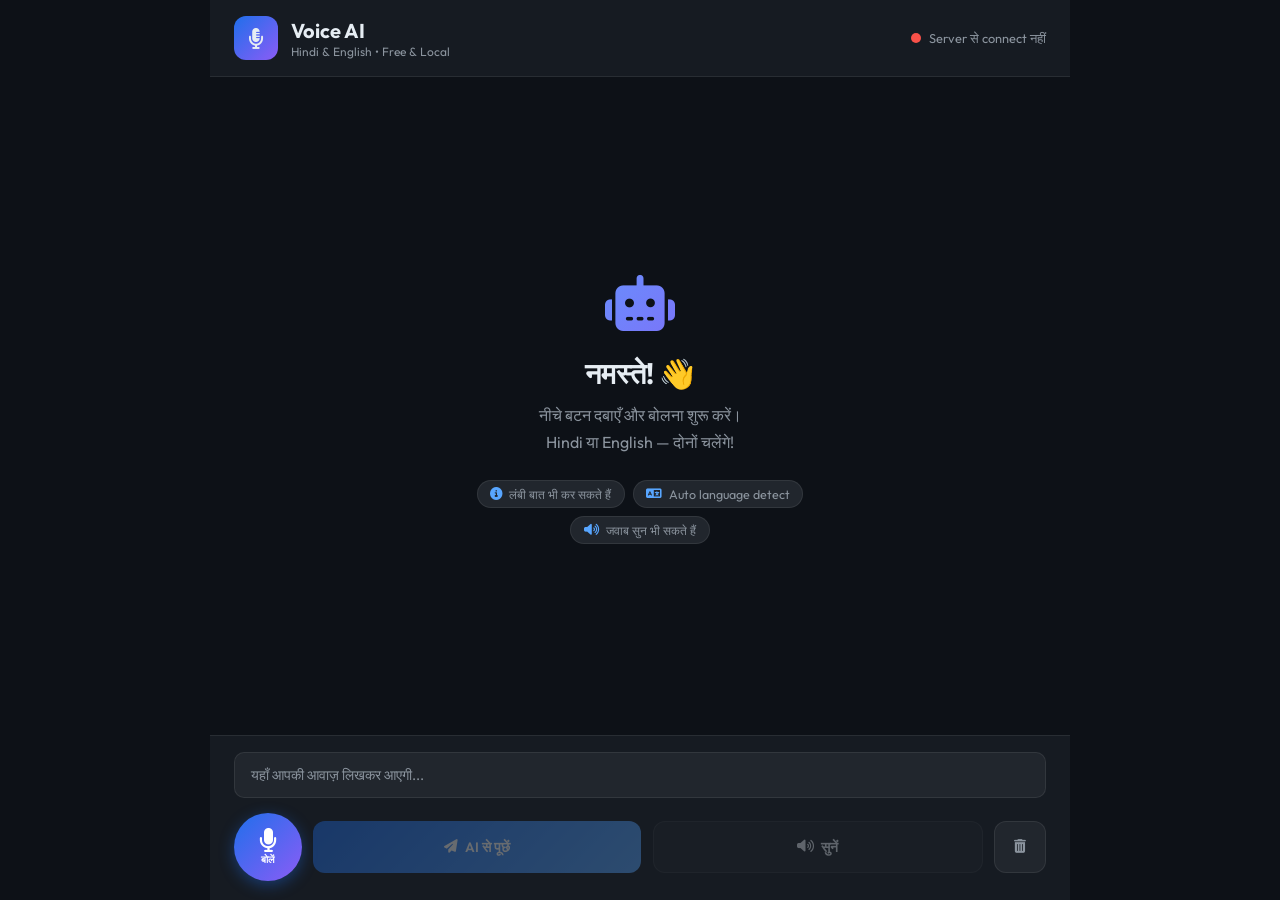
==== voice_ai/static/index.html @ 3c0528e0 "feat: Add Voice AI - Hindi & English voice assistant - faster-whisper for offline speech-to-text (Hi" ====
<!DOCTYPE html>
<html lang="hi">
<head>
  <meta charset="UTF-8" />
  <meta name="viewport" content="width=device-width, initial-scale=1.0" />
  <title>Voice AI — Hindi & English</title>
  <link href="https://fonts.googleapis.com/css2?family=Outfit:wght@300;400;500;600;700&display=swap" rel="stylesheet" />
  <link rel="stylesheet" href="https://cdnjs.cloudflare.com/ajax/libs/font-awesome/6.5.0/css/all.min.css" />
  <link rel="stylesheet" href="style.css" />
</head>
<body>

  <div class="app">

    <!-- Header -->
    <header>
      <div class="logo">
        <div class="logo-icon"><i class="fa-solid fa-microphone-lines"></i></div>
        <div>
          <h1>Voice AI</h1>
          <p>Hindi &amp; English • Free &amp; Local</p>
        </div>
      </div>
      <div class="status-bar">
        <span class="status-dot" id="ollamaStatus"></span>
        <span id="ollamaLabel">Ollama जांच रहे हैं...</span>
      </div>
    </header>

    <!-- Chat Window -->
    <main class="chat-window" id="chatWindow">
      <div class="welcome-msg" id="welcomeMsg">
        <div class="welcome-icon"><i class="fa-solid fa-robot"></i></div>
        <h2>नमस्ते! 👋</h2>
        <p>नीचे बटन दबाएँ और बोलना शुरू करें।<br/>
        Hindi या English — दोनों चलेंगे!</p>
        <div class="welcome-tips">
          <span><i class="fa-solid fa-circle-info"></i> लंबी बात भी कर सकते हैं</span>
          <span><i class="fa-solid fa-language"></i> Auto language detect</span>
          <span><i class="fa-solid fa-volume-high"></i> जवाब सुन भी सकते हैं</span>
        </div>
      </div>
    </main>

    <!-- Controls -->
    <footer class="controls">

      <!-- Transcript preview -->
      <div class="transcript-box" id="transcriptBox">
        <span id="transcriptText">यहाँ आपकी आवाज़ लिखकर आएगी...</span>
        <button class="copy-btn" id="copyTranscript" title="Copy" style="display:none">
          <i class="fa-regular fa-copy"></i>
        </button>
      </div>

      <!-- Buttons -->
      <div class="btn-row">

        <!-- Record Button -->
        <button class="mic-btn" id="micBtn" title="Hold to record / Click to start">
          <div class="mic-rings" id="micRings"></div>
          <i class="fa-solid fa-microphone" id="micIcon"></i>
          <span id="micLabel">बोलें</span>
        </button>

        <!-- Send to AI -->
        <button class="action-btn send-btn" id="sendBtn" title="AI से पूछें" disabled>
          <i class="fa-solid fa-paper-plane"></i>
          <span>AI से पूछें</span>
        </button>

        <!-- Speak response -->
        <button class="action-btn speak-btn" id="speakBtn" title="जवाब सुनें" disabled>
          <i class="fa-solid fa-volume-high"></i>
          <span>सुनें</span>
        </button>

        <!-- Clear chat -->
        <button class="action-btn clear-btn" id="clearBtn" title="Chat साफ करें">
          <i class="fa-solid fa-trash-can"></i>
        </button>

      </div>

      <!-- Recording timer -->
      <div class="timer" id="timer" style="display:none">
        <i class="fa-solid fa-circle recording-pulse"></i>
        Recording: <span id="timerDisplay">0:00</span>
      </div>

    </footer>

  </div>

  <script src="app.js"></script>
</body>
</html>
---- voice_ai/static/style.css ----
/* Voice AI - style.css */

:root {
  --bg:        #0d1117;
  --bg2:       #161b22;
  --bg3:       #21262d;
  --border:    rgba(255,255,255,0.08);
  --primary:   #58a6ff;
  --primary2:  #1f6feb;
  --green:     #3fb950;
  --red:       #f85149;
  --yellow:    #d29922;
  --text:      #e6edf3;
  --muted:     #8b949e;
  --radius:    14px;
  --user-bg:   #1f6feb22;
  --ai-bg:     #161b22;
}

* { box-sizing: border-box; margin: 0; padding: 0; }

body {
  font-family: 'Outfit', sans-serif;
  background: var(--bg);
  color: var(--text);
  height: 100dvh;
  overflow: hidden;
  display: flex;
  align-items: stretch;
}

.app {
  display: flex;
  flex-direction: column;
  width: 100%;
  max-width: 860px;
  margin: 0 auto;
  height: 100dvh;
}

/* ── Header ── */
header {
  display: flex;
  align-items: center;
  justify-content: space-between;
  padding: 1rem 1.5rem;
  border-bottom: 1px solid var(--border);
  background: var(--bg2);
  flex-shrink: 0;
}

.logo { display: flex; align-items: center; gap: 0.8rem; }

.logo-icon {
  width: 44px; height: 44px;
  background: linear-gradient(135deg, var(--primary2), #8b5cf6);
  border-radius: 12px;
  display: flex; align-items: center; justify-content: center;
  font-size: 1.3rem;
}

.logo h1 { font-size: 1.25rem; font-weight: 700; }
.logo p  { font-size: 0.75rem; color: var(--muted); margin-top: 1px; }

.status-bar {
  display: flex; align-items: center; gap: 0.5rem;
  font-size: 0.8rem; color: var(--muted);
}

.status-dot {
  width: 10px; height: 10px;
  border-radius: 50%;
  background: var(--yellow);
  transition: background 0.4s;
}
.status-dot.online  { background: var(--green); }
.status-dot.offline { background: var(--red); }

/* ── Chat Window ── */
.chat-window {
  flex: 1;
  overflow-y: auto;
  padding: 1.5rem;
  display: flex;
  flex-direction: column;
  gap: 1rem;
  scroll-behavior: smooth;
}

.chat-window::-webkit-scrollbar { width: 6px; }
.chat-window::-webkit-scrollbar-thumb {
  background: var(--bg3); border-radius: 3px;
}

/* Welcome screen */
.welcome-msg {
  margin: auto;
  text-align: center;
  padding: 2rem;
  max-width: 400px;
}

.welcome-icon {
  font-size: 3.5rem;
  margin-bottom: 1rem;
  background: linear-gradient(135deg, var(--primary), #8b5cf6);
  -webkit-background-clip: text;
  -webkit-text-fill-color: transparent;
}

.welcome-msg h2 { font-size: 1.8rem; margin-bottom: 0.6rem; }
.welcome-msg p  { color: var(--muted); line-height: 1.7; }

.welcome-tips {
  display: flex;
  flex-wrap: wrap;
  justify-content: center;
  gap: 0.5rem;
  margin-top: 1.5rem;
}
.welcome-tips span {
  background: var(--bg3);
  border: 1px solid var(--border);
  border-radius: 20px;
  padding: 0.35rem 0.8rem;
  font-size: 0.78rem;
  color: var(--muted);
  display: flex; align-items: center; gap: 0.4rem;
}
.welcome-tips i { color: var(--primary); }

/* Chat messages */
.msg {
  display: flex;
  flex-direction: column;
  max-width: 82%;
  animation: fadeUp 0.3s ease;
}

@keyframes fadeUp {
  from { opacity: 0; transform: translateY(10px); }
  to   { opacity: 1; transform: translateY(0); }
}

.msg.user  { align-self: flex-end; align-items: flex-end; }
.msg.ai    { align-self: flex-start; align-items: flex-start; }

.msg-meta {
  font-size: 0.72rem;
  color: var(--muted);
  margin-bottom: 0.3rem;
  display: flex; align-items: center; gap: 0.4rem;
}
.msg-meta i { font-size: 0.65rem; }

.msg-bubble {
  padding: 0.9rem 1.1rem;
  border-radius: var(--radius);
  line-height: 1.65;
  font-size: 0.95rem;
  white-space: pre-wrap;
  word-break: break-word;
  position: relative;
}

.msg.user .msg-bubble {
  background: var(--user-bg);
  border: 1px solid rgba(31, 111, 235, 0.3);
  border-bottom-right-radius: 4px;
}

.msg.ai .msg-bubble {
  background: var(--ai-bg);
  border: 1px solid var(--border);
  border-bottom-left-radius: 4px;
}

.lang-badge {
  display: inline-block;
  background: var(--bg3);
  border: 1px solid var(--border);
  border-radius: 8px;
  padding: 0.1rem 0.4rem;
  font-size: 0.65rem;
  color: var(--primary);
  margin-left: 0.5rem;
}

/* Typing indicator */
.typing-indicator {
  display: flex; align-items: center; gap: 0.4rem;
  color: var(--muted); font-size: 0.85rem;
  padding: 0.5rem 0;
}
.typing-dots span {
  display: inline-block;
  width: 7px; height: 7px;
  background: var(--muted);
  border-radius: 50%;
  margin: 0 2px;
  animation: bounce 1.2s infinite;
}
.typing-dots span:nth-child(2) { animation-delay: 0.2s; }
.typing-dots span:nth-child(3) { animation-delay: 0.4s; }

@keyframes bounce {
  0%, 60%, 100% { transform: translateY(0); }
  30%           { transform: translateY(-6px); }
}

/* ── Controls (Footer) ── */
.controls {
  border-top: 1px solid var(--border);
  background: var(--bg2);
  padding: 1rem 1.5rem 1.2rem;
  flex-shrink: 0;
  display: flex;
  flex-direction: column;
  gap: 0.9rem;
}

.transcript-box {
  background: var(--bg3);
  border: 1px solid var(--border);
  border-radius: 10px;
  padding: 0.7rem 1rem;
  font-size: 0.9rem;
  color: var(--muted);
  min-height: 44px;
  display: flex;
  align-items: center;
  justify-content: space-between;
  gap: 0.5rem;
  transition: border-color 0.3s;
}

.transcript-box.active {
  border-color: var(--primary);
  color: var(--text);
}

#transcriptText { flex: 1; line-height: 1.5; }

.copy-btn {
  background: none; border: none;
  color: var(--muted); cursor: pointer;
  padding: 0.2rem 0.4rem;
  border-radius: 6px;
  transition: color 0.2s;
  font-size: 0.9rem;
}
.copy-btn:hover { color: var(--primary); }

/* Button row */
.btn-row {
  display: flex;
  align-items: center;
  gap: 0.7rem;
}

/* Mic button */
.mic-btn {
  position: relative;
  width: 68px; height: 68px;
  border-radius: 50%;
  border: none;
  background: linear-gradient(135deg, var(--primary2), #8b5cf6);
  color: white;
  font-size: 1.5rem;
  cursor: pointer;
  display: flex;
  flex-direction: column;
  align-items: center;
  justify-content: center;
  gap: 2px;
  flex-shrink: 0;
  transition: transform 0.2s, box-shadow 0.2s;
  box-shadow: 0 4px 15px rgba(31, 111, 235, 0.4);
}

.mic-btn span {
  font-size: 0.6rem;
  font-weight: 600;
  letter-spacing: 0.5px;
}

.mic-btn:hover { transform: scale(1.05); }

.mic-btn.recording {
  background: linear-gradient(135deg, #f85149, #d73a49);
  box-shadow: 0 4px 20px rgba(248, 81, 73, 0.5);
  animation: pulse-glow 1.5s infinite;
}

@keyframes pulse-glow {
  0%, 100% { box-shadow: 0 4px 20px rgba(248, 81, 73, 0.4); }
  50%       { box-shadow: 0 4px 35px rgba(248, 81, 73, 0.8); }
}

.mic-rings {
  position: absolute;
  inset: 0;
  border-radius: 50%;
  pointer-events: none;
}

.mic-rings.active::before,
.mic-rings.active::after {
  content: '';
  position: absolute;
  inset: -8px;
  border-radius: 50%;
  border: 2px solid rgba(248, 81, 73, 0.5);
  animation: ring-expand 1.5s infinite;
}
.mic-rings.active::after { animation-delay: 0.75s; }

@keyframes ring-expand {
  0%   { transform: scale(1); opacity: 1; }
  100% { transform: scale(1.6); opacity: 0; }
}

/* Action buttons */
.action-btn {
  flex: 1;
  height: 52px;
  border: none;
  border-radius: 12px;
  cursor: pointer;
  font-family: 'Outfit', sans-serif;
  font-size: 0.85rem;
  font-weight: 600;
  display: flex;
  align-items: center;
  justify-content: center;
  gap: 0.45rem;
  transition: all 0.2s;
}

.send-btn {
  background: linear-gradient(135deg, var(--primary2), var(--primary));
  color: white;
}
.send-btn:hover:not(:disabled) { opacity: 0.9; transform: translateY(-1px); }
.send-btn:disabled { opacity: 0.35; cursor: not-allowed; }

.speak-btn {
  background: var(--bg3);
  border: 1px solid var(--border);
  color: var(--text);
}
.speak-btn:hover:not(:disabled) { border-color: var(--primary); color: var(--primary); }
.speak-btn:disabled { opacity: 0.35; cursor: not-allowed; }

.clear-btn {
  flex: 0 0 52px;
  width: 52px;
  background: var(--bg3);
  border: 1px solid var(--border);
  color: var(--muted);
}
.clear-btn:hover { border-color: var(--red); color: var(--red); }

/* Timer */
.timer {
  text-align: center;
  font-size: 0.82rem;
  color: var(--red);
  display: flex;
  align-items: center;
  justify-content: center;
  gap: 0.5rem;
}

.recording-pulse {
  animation: blink 1s infinite;
}
@keyframes blink {
  0%, 100% { opacity: 1; }
  50%       { opacity: 0.2; }
}

/* Responsive */
@media (max-width: 500px) {
  header { padding: 0.8rem 1rem; }
  .controls { padding: 0.8rem 1rem 1rem; }
  .chat-window { padding: 1rem; }
  .msg { max-width: 95%; }
  .action-btn span { display: none; }
  .action-btn { flex: 0 0 52px; width: 52px; }
  .send-btn, .speak-btn { flex: 1; }
  .send-btn span, .speak-btn span { display: flex; }
}
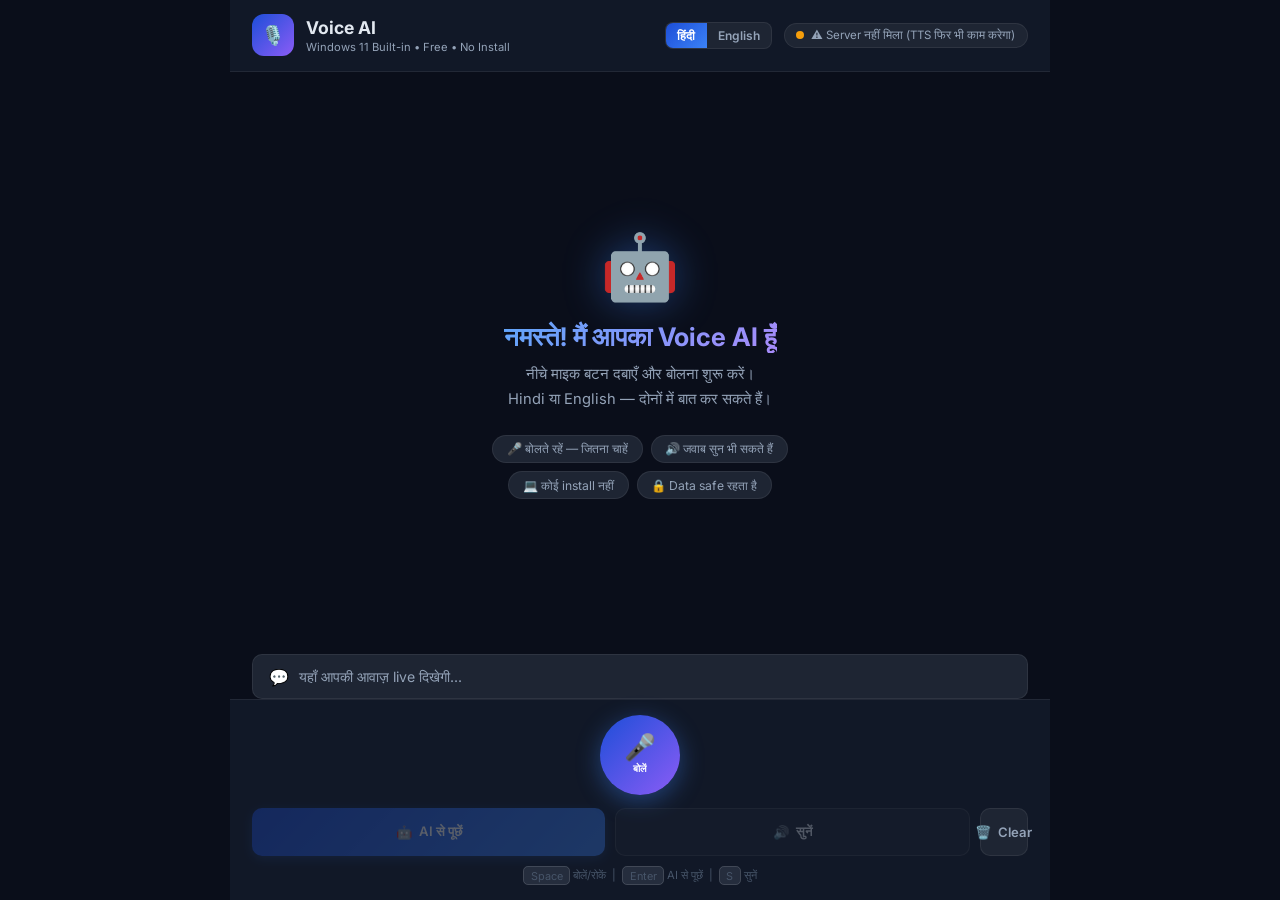
==== commit e9068a7a: "feat: Voice AI - Windows 11 built-in only (Web Speech API + SAPI TTS) - Web Speech API for STT: Hind" ====
--- a/voice_ai/static/index.html
+++ b/voice_ai/static/index.html
@@ -3,95 +3,109 @@
 <head>
   <meta charset="UTF-8" />
   <meta name="viewport" content="width=device-width, initial-scale=1.0" />
-  <title>Voice AI — Hindi & English</title>
-  <link href="https://fonts.googleapis.com/css2?family=Outfit:wght@300;400;500;600;700&display=swap" rel="stylesheet" />
-  <link rel="stylesheet" href="https://cdnjs.cloudflare.com/ajax/libs/font-awesome/6.5.0/css/all.min.css" />
+  <title>Voice AI — Windows 11</title>
+  <link rel="preconnect" href="https://fonts.googleapis.com" />
+  <link href="https://fonts.googleapis.com/css2?family=Inter:wght@300;400;500;600;700&display=swap" rel="stylesheet" />
   <link rel="stylesheet" href="style.css" />
 </head>
 <body>
 
-  <div class="app">
+<div class="app">
 
-    <!-- Header -->
-    <header>
-      <div class="logo">
-        <div class="logo-icon"><i class="fa-solid fa-microphone-lines"></i></div>
-        <div>
-          <h1>Voice AI</h1>
-          <p>Hindi &amp; English • Free &amp; Local</p>
-        </div>
+  <!-- ── Header ── -->
+  <header>
+    <div class="logo">
+      <div class="logo-icon">🎙️</div>
+      <div>
+        <h1>Voice AI</h1>
+        <p>Windows 11 Built-in • Free • No Install</p>
       </div>
-      <div class="status-bar">
-        <span class="status-dot" id="ollamaStatus"></span>
-        <span id="ollamaLabel">Ollama जांच रहे हैं...</span>
+    </div>
+    <div class="header-right">
+      <div class="lang-toggle">
+        <button class="lang-btn active" id="btnHi" onclick="setLang('hi-IN')">हिंदी</button>
+        <button class="lang-btn" id="btnEn" onclick="setLang('en-US')">English</button>
       </div>
-    </header>
+      <div class="status-pill" id="statusPill">
+        <span class="status-dot" id="statusDot"></span>
+        <span id="statusLabel">तैयार है</span>
+      </div>
+    </div>
+  </header>
 
-    <!-- Chat Window -->
-    <main class="chat-window" id="chatWindow">
-      <div class="welcome-msg" id="welcomeMsg">
-        <div class="welcome-icon"><i class="fa-solid fa-robot"></i></div>
-        <h2>नमस्ते! 👋</h2>
-        <p>नीचे बटन दबाएँ और बोलना शुरू करें।<br/>
-        Hindi या English — दोनों चलेंगे!</p>
-        <div class="welcome-tips">
-          <span><i class="fa-solid fa-circle-info"></i> लंबी बात भी कर सकते हैं</span>
-          <span><i class="fa-solid fa-language"></i> Auto language detect</span>
-          <span><i class="fa-solid fa-volume-high"></i> जवाब सुन भी सकते हैं</span>
-        </div>
+  <!-- ── Chat Window ── -->
+  <main class="chat-window" id="chatWindow">
+
+    <div class="welcome" id="welcomeCard">
+      <div class="welcome-icon">🤖</div>
+      <h2>नमस्ते! मैं आपका Voice AI हूँ</h2>
+      <p>नीचे माइक बटन दबाएँ और बोलना शुरू करें।<br/>
+         Hindi या English — दोनों में बात कर सकते हैं।</p>
+      <div class="tips">
+        <div class="tip">🎤 बोलते रहें — जितना चाहें</div>
+        <div class="tip">🔊 जवाब सुन भी सकते हैं</div>
+        <div class="tip">💻 कोई install नहीं</div>
+        <div class="tip">🔒 Data safe रहता है</div>
       </div>
-    </main>
+    </div>
 
-    <!-- Controls -->
-    <footer class="controls">
+  </main>
 
-      <!-- Transcript preview -->
-      <div class="transcript-box" id="transcriptBox">
-        <span id="transcriptText">यहाँ आपकी आवाज़ लिखकर आएगी...</span>
-        <button class="copy-btn" id="copyTranscript" title="Copy" style="display:none">
-          <i class="fa-regular fa-copy"></i>
-        </button>
-      </div>
-
-      <!-- Buttons -->
-      <div class="btn-row">
-
-        <!-- Record Button -->
-        <button class="mic-btn" id="micBtn" title="Hold to record / Click to start">
-          <div class="mic-rings" id="micRings"></div>
-          <i class="fa-solid fa-microphone" id="micIcon"></i>
-          <span id="micLabel">बोलें</span>
-        </button>
-
-        <!-- Send to AI -->
-        <button class="action-btn send-btn" id="sendBtn" title="AI से पूछें" disabled>
-          <i class="fa-solid fa-paper-plane"></i>
-          <span>AI से पूछें</span>
-        </button>
-
-        <!-- Speak response -->
-        <button class="action-btn speak-btn" id="speakBtn" title="जवाब सुनें" disabled>
-          <i class="fa-solid fa-volume-high"></i>
-          <span>सुनें</span>
-        </button>
-
-        <!-- Clear chat -->
-        <button class="action-btn clear-btn" id="clearBtn" title="Chat साफ करें">
-          <i class="fa-solid fa-trash-can"></i>
-        </button>
-
-      </div>
-
-      <!-- Recording timer -->
-      <div class="timer" id="timer" style="display:none">
-        <i class="fa-solid fa-circle recording-pulse"></i>
-        Recording: <span id="timerDisplay">0:00</span>
-      </div>
-
-    </footer>
-
+  <!-- ── Live Transcript Bar ── -->
+  <div class="transcript-bar" id="transcriptBar">
+    <span class="transcript-icon">💬</span>
+    <span id="liveText">यहाँ आपकी आवाज़ live दिखेगी...</span>
+    <button class="copy-btn" id="copyBtn" title="Copy" onclick="copyTranscript()" style="display:none">📋</button>
   </div>
 
-  <script src="app.js"></script>
+  <!-- ── Controls ── -->
+  <footer class="controls">
+
+    <!-- Mic Button -->
+    <div class="mic-wrap">
+      <button class="mic-btn" id="micBtn" onclick="toggleRecording()">
+        <span class="mic-icon" id="micIcon">🎤</span>
+        <span class="mic-label" id="micLabel">बोलें</span>
+        <div class="mic-ring" id="micRing"></div>
+      </button>
+    </div>
+
+    <!-- Action Buttons -->
+    <div class="action-row">
+
+      <button class="action-btn send-btn" id="sendBtn" onclick="sendToAI()" disabled>
+        <span>🤖</span>
+        <span>AI से पूछें</span>
+      </button>
+
+      <button class="action-btn speak-btn" id="speakBtn" onclick="speakLastResponse()" disabled>
+        <span>🔊</span>
+        <span>सुनें</span>
+      </button>
+
+      <button class="action-btn stop-btn" id="stopSpeakBtn" onclick="stopSpeaking()" style="display:none">
+        <span>⏹️</span>
+        <span>रोकें</span>
+      </button>
+
+      <button class="action-btn clear-btn" onclick="clearChat()">
+        <span>🗑️</span>
+        <span>Clear</span>
+      </button>
+
+    </div>
+
+    <!-- Keyboard hint -->
+    <div class="kbd-hints">
+      <kbd>Space</kbd> बोलें/रोकें &nbsp;|&nbsp;
+      <kbd>Enter</kbd> AI से पूछें &nbsp;|&nbsp;
+      <kbd>S</kbd> सुनें
+    </div>
+
+  </footer>
+
+</div>
+
+<script src="app.js"></script>
 </body>
 </html>
--- a/voice_ai/static/style.css
+++ b/voice_ai/static/style.css
@@ -1,393 +1,514 @@
-/* Voice AI - style.css */
+/* ═══════════════════════════════════════════════════════
+   Voice AI — style.css
+   Windows 11 Built-in • No Install Required
+   ═══════════════════════════════════════════════════════ */
 
 :root {
-  --bg:        #0d1117;
-  --bg2:       #161b22;
-  --bg3:       #21262d;
-  --border:    rgba(255,255,255,0.08);
-  --primary:   #58a6ff;
-  --primary2:  #1f6feb;
-  --green:     #3fb950;
-  --red:       #f85149;
-  --yellow:    #d29922;
-  --text:      #e6edf3;
-  --muted:     #8b949e;
-  --radius:    14px;
-  --user-bg:   #1f6feb22;
-  --ai-bg:     #161b22;
-}
-
-* { box-sizing: border-box; margin: 0; padding: 0; }
+  --bg:        #0a0e1a;
+  --bg2:       #111827;
+  --bg3:       #1e2533;
+  --bg4:       #252d3d;
+  --border:    rgba(255,255,255,0.07);
+  --border2:   rgba(255,255,255,0.13);
+  --blue:      #3b82f6;
+  --blue2:     #1d4ed8;
+  --purple:    #8b5cf6;
+  --green:     #22c55e;
+  --red:       #ef4444;
+  --yellow:    #f59e0b;
+  --text:      #e2e8f0;
+  --text2:     #94a3b8;
+  --text3:     #475569;
+  --radius:    16px;
+  --radius-sm: 10px;
+}
+
+/* ── Reset ── */
+*, *::before, *::after { box-sizing: border-box; margin: 0; padding: 0; }
+html, body { height: 100%; overflow: hidden; }
 
 body {
-  font-family: 'Outfit', sans-serif;
+  font-family: 'Inter', system-ui, -apple-system, sans-serif;
   background: var(--bg);
   color: var(--text);
-  height: 100dvh;
-  overflow: hidden;
-  display: flex;
+  display: flex;
+  justify-content: center;
   align-items: stretch;
 }
 
+/* ── App Shell ── */
 .app {
   display: flex;
   flex-direction: column;
   width: 100%;
-  max-width: 860px;
-  margin: 0 auto;
+  max-width: 820px;
   height: 100dvh;
 }
 
-/* ── Header ── */
+/* ════════════════════════════════════════
+   HEADER
+   ════════════════════════════════════════ */
 header {
   display: flex;
   align-items: center;
   justify-content: space-between;
-  padding: 1rem 1.5rem;
+  padding: 0.9rem 1.4rem;
+  background: var(--bg2);
   border-bottom: 1px solid var(--border);
-  background: var(--bg2);
-  flex-shrink: 0;
-}
-
-.logo { display: flex; align-items: center; gap: 0.8rem; }
+  flex-shrink: 0;
+  gap: 1rem;
+}
+
+.logo {
+  display: flex;
+  align-items: center;
+  gap: 0.75rem;
+}
 
 .logo-icon {
-  width: 44px; height: 44px;
-  background: linear-gradient(135deg, var(--primary2), #8b5cf6);
+  width: 42px; height: 42px;
+  background: linear-gradient(135deg, var(--blue2), var(--purple));
   border-radius: 12px;
   display: flex; align-items: center; justify-content: center;
-  font-size: 1.3rem;
-}
-
-.logo h1 { font-size: 1.25rem; font-weight: 700; }
-.logo p  { font-size: 0.75rem; color: var(--muted); margin-top: 1px; }
-
-.status-bar {
-  display: flex; align-items: center; gap: 0.5rem;
-  font-size: 0.8rem; color: var(--muted);
+  font-size: 1.2rem;
+  flex-shrink: 0;
+}
+
+.logo h1 { font-size: 1.1rem; font-weight: 700; line-height: 1.2; }
+.logo p  { font-size: 0.7rem; color: var(--text2); margin-top: 2px; }
+
+.header-right {
+  display: flex;
+  align-items: center;
+  gap: 0.75rem;
+  flex-shrink: 0;
+}
+
+/* Language toggle */
+.lang-toggle {
+  display: flex;
+  background: var(--bg3);
+  border: 1px solid var(--border);
+  border-radius: 8px;
+  overflow: hidden;
+}
+
+.lang-btn {
+  padding: 0.3rem 0.7rem;
+  font-size: 0.75rem;
+  font-weight: 600;
+  background: none;
+  border: none;
+  color: var(--text2);
+  cursor: pointer;
+  transition: all 0.2s;
+  font-family: 'Inter', sans-serif;
+}
+
+.lang-btn.active {
+  background: linear-gradient(135deg, var(--blue2), var(--blue));
+  color: #fff;
+}
+
+.lang-btn:not(.active):hover { color: var(--text); background: var(--bg4); }
+
+/* Status pill */
+.status-pill {
+  display: flex;
+  align-items: center;
+  gap: 0.45rem;
+  background: var(--bg3);
+  border: 1px solid var(--border);
+  border-radius: 20px;
+  padding: 0.3rem 0.7rem;
+  font-size: 0.72rem;
+  color: var(--text2);
+  white-space: nowrap;
 }
 
 .status-dot {
-  width: 10px; height: 10px;
+  width: 8px; height: 8px;
   border-radius: 50%;
-  background: var(--yellow);
-  transition: background 0.4s;
-}
-.status-dot.online  { background: var(--green); }
-.status-dot.offline { background: var(--red); }
-
-/* ── Chat Window ── */
+  background: var(--text3);
+  transition: background 0.3s;
+  flex-shrink: 0;
+}
+
+.status-dot.idle     { background: var(--green); }
+.status-dot.listening{ background: var(--blue); animation: blink 1s infinite; }
+.status-dot.thinking { background: var(--yellow); animation: blink 0.7s infinite; }
+.status-dot.speaking { background: var(--purple); animation: blink 1.2s infinite; }
+.status-dot.error    { background: var(--red); }
+.status-dot.warn     { background: var(--yellow); }
+
+@keyframes blink {
+  0%,100% { opacity: 1; }
+  50%      { opacity: 0.3; }
+}
+
+/* ════════════════════════════════════════
+   CHAT WINDOW
+   ════════════════════════════════════════ */
 .chat-window {
   flex: 1;
   overflow-y: auto;
-  padding: 1.5rem;
+  padding: 1.25rem 1.4rem;
   display: flex;
   flex-direction: column;
-  gap: 1rem;
+  gap: 0.9rem;
   scroll-behavior: smooth;
 }
 
-.chat-window::-webkit-scrollbar { width: 6px; }
+.chat-window::-webkit-scrollbar { width: 5px; }
 .chat-window::-webkit-scrollbar-thumb {
-  background: var(--bg3); border-radius: 3px;
-}
-
-/* Welcome screen */
-.welcome-msg {
+  background: var(--bg4);
+  border-radius: 3px;
+}
+
+/* ── Welcome Card ── */
+.welcome {
   margin: auto;
+  display: flex;
+  flex-direction: column;
+  align-items: center;
   text-align: center;
-  padding: 2rem;
-  max-width: 400px;
+  padding: 2rem 1rem;
+  max-width: 420px;
+  animation: fadeIn 0.5s ease;
 }
 
 .welcome-icon {
-  font-size: 3.5rem;
+  font-size: 4rem;
   margin-bottom: 1rem;
-  background: linear-gradient(135deg, var(--primary), #8b5cf6);
+  filter: drop-shadow(0 0 20px rgba(59,130,246,0.4));
+}
+
+.welcome h2 {
+  font-size: 1.6rem;
+  font-weight: 700;
+  margin-bottom: 0.6rem;
+  background: linear-gradient(135deg, #60a5fa, #a78bfa);
   -webkit-background-clip: text;
   -webkit-text-fill-color: transparent;
 }
 
-.welcome-msg h2 { font-size: 1.8rem; margin-bottom: 0.6rem; }
-.welcome-msg p  { color: var(--muted); line-height: 1.7; }
-
-.welcome-tips {
+.welcome p {
+  color: var(--text2);
+  line-height: 1.7;
+  font-size: 0.92rem;
+}
+
+.tips {
   display: flex;
   flex-wrap: wrap;
   justify-content: center;
   gap: 0.5rem;
-  margin-top: 1.5rem;
-}
-.welcome-tips span {
+  margin-top: 1.4rem;
+}
+
+.tip {
   background: var(--bg3);
   border: 1px solid var(--border);
   border-radius: 20px;
-  padding: 0.35rem 0.8rem;
-  font-size: 0.78rem;
-  color: var(--muted);
-  display: flex; align-items: center; gap: 0.4rem;
-}
-.welcome-tips i { color: var(--primary); }
-
-/* Chat messages */
+  padding: 0.35rem 0.85rem;
+  font-size: 0.76rem;
+  color: var(--text2);
+}
+
+/* ── Chat Messages ── */
 .msg {
   display: flex;
   flex-direction: column;
-  max-width: 82%;
-  animation: fadeUp 0.3s ease;
-}
-
-@keyframes fadeUp {
-  from { opacity: 0; transform: translateY(10px); }
+  max-width: 80%;
+  animation: slideUp 0.25s ease;
+}
+
+.msg.user { align-self: flex-end; align-items: flex-end; }
+.msg.ai   { align-self: flex-start; align-items: flex-start; }
+
+@keyframes slideUp {
+  from { opacity: 0; transform: translateY(12px); }
   to   { opacity: 1; transform: translateY(0); }
 }
 
-.msg.user  { align-self: flex-end; align-items: flex-end; }
-.msg.ai    { align-self: flex-start; align-items: flex-start; }
-
-.msg-meta {
+@keyframes fadeIn {
+  from { opacity: 0; }
+  to   { opacity: 1; }
+}
+
+.msg-header {
+  display: flex;
+  align-items: center;
+  gap: 0.4rem;
+  margin-bottom: 0.35rem;
   font-size: 0.72rem;
-  color: var(--muted);
-  margin-bottom: 0.3rem;
-  display: flex; align-items: center; gap: 0.4rem;
-}
-.msg-meta i { font-size: 0.65rem; }
+  color: var(--text2);
+}
+
+.msg-avatar { font-size: 1rem; }
+.msg-name   { font-weight: 600; }
+.msg-time   { opacity: 0.6; margin-left: 0.2rem; }
+
+.msg-speak-btn {
+  background: none;
+  border: none;
+  cursor: pointer;
+  font-size: 0.8rem;
+  padding: 0.1rem 0.3rem;
+  border-radius: 5px;
+  opacity: 0.6;
+  transition: opacity 0.2s;
+  margin-left: 0.3rem;
+}
+.msg-speak-btn:hover { opacity: 1; }
 
 .msg-bubble {
-  padding: 0.9rem 1.1rem;
+  padding: 0.85rem 1.1rem;
   border-radius: var(--radius);
-  line-height: 1.65;
-  font-size: 0.95rem;
-  white-space: pre-wrap;
+  line-height: 1.7;
+  font-size: 0.92rem;
   word-break: break-word;
-  position: relative;
 }
 
 .msg.user .msg-bubble {
-  background: var(--user-bg);
-  border: 1px solid rgba(31, 111, 235, 0.3);
+  background: linear-gradient(135deg, #1d4ed8, #3b82f6);
+  color: #fff;
   border-bottom-right-radius: 4px;
 }
 
 .msg.ai .msg-bubble {
-  background: var(--ai-bg);
+  background: var(--bg3);
   border: 1px solid var(--border);
   border-bottom-left-radius: 4px;
 }
 
-.lang-badge {
+/* Typing / thinking dots */
+.msg.thinking .msg-bubble {
+  display: flex;
+  align-items: center;
+  gap: 5px;
+  padding: 0.9rem 1.2rem;
+}
+
+.dot {
+  width: 8px; height: 8px;
+  background: var(--text3);
+  border-radius: 50%;
+  animation: bounce 1.3s infinite;
   display: inline-block;
+}
+.dot:nth-child(2) { animation-delay: 0.2s; }
+.dot:nth-child(3) { animation-delay: 0.4s; }
+
+@keyframes bounce {
+  0%,60%,100% { transform: translateY(0); }
+  30%          { transform: translateY(-7px); }
+}
+
+/* ════════════════════════════════════════
+   TRANSCRIPT BAR
+   ════════════════════════════════════════ */
+.transcript-bar {
+  margin: 0 1.4rem;
   background: var(--bg3);
   border: 1px solid var(--border);
-  border-radius: 8px;
-  padding: 0.1rem 0.4rem;
-  font-size: 0.65rem;
-  color: var(--primary);
-  margin-left: 0.5rem;
-}
-
-/* Typing indicator */
-.typing-indicator {
-  display: flex; align-items: center; gap: 0.4rem;
-  color: var(--muted); font-size: 0.85rem;
-  padding: 0.5rem 0;
-}
-.typing-dots span {
-  display: inline-block;
-  width: 7px; height: 7px;
-  background: var(--muted);
-  border-radius: 50%;
-  margin: 0 2px;
-  animation: bounce 1.2s infinite;
-}
-.typing-dots span:nth-child(2) { animation-delay: 0.2s; }
-.typing-dots span:nth-child(3) { animation-delay: 0.4s; }
-
-@keyframes bounce {
-  0%, 60%, 100% { transform: translateY(0); }
-  30%           { transform: translateY(-6px); }
-}
-
-/* ── Controls (Footer) ── */
+  border-radius: var(--radius-sm);
+  padding: 0.65rem 1rem;
+  font-size: 0.88rem;
+  color: var(--text2);
+  display: flex;
+  align-items: flex-start;
+  gap: 0.6rem;
+  min-height: 44px;
+  transition: border-color 0.3s, color 0.3s;
+  flex-shrink: 0;
+}
+
+.transcript-bar.active {
+  border-color: var(--blue);
+  color: var(--text);
+}
+
+.transcript-icon { flex-shrink: 0; font-size: 1rem; margin-top: 1px; }
+
+#liveText { flex: 1; line-height: 1.6; }
+
+.copy-btn {
+  background: none;
+  border: none;
+  cursor: pointer;
+  font-size: 0.9rem;
+  padding: 0.15rem 0.35rem;
+  border-radius: 6px;
+  flex-shrink: 0;
+  opacity: 0.7;
+  transition: opacity 0.2s;
+}
+.copy-btn:hover { opacity: 1; }
+
+/* ════════════════════════════════════════
+   CONTROLS / FOOTER
+   ════════════════════════════════════════ */
 .controls {
   border-top: 1px solid var(--border);
   background: var(--bg2);
-  padding: 1rem 1.5rem 1.2rem;
-  flex-shrink: 0;
+  padding: 0.9rem 1.4rem 1.1rem;
   display: flex;
   flex-direction: column;
-  gap: 0.9rem;
-}
-
-.transcript-box {
-  background: var(--bg3);
-  border: 1px solid var(--border);
-  border-radius: 10px;
-  padding: 0.7rem 1rem;
-  font-size: 0.9rem;
-  color: var(--muted);
-  min-height: 44px;
-  display: flex;
-  align-items: center;
-  justify-content: space-between;
-  gap: 0.5rem;
-  transition: border-color 0.3s;
-}
-
-.transcript-box.active {
-  border-color: var(--primary);
-  color: var(--text);
-}
-
-#transcriptText { flex: 1; line-height: 1.5; }
-
-.copy-btn {
-  background: none; border: none;
-  color: var(--muted); cursor: pointer;
-  padding: 0.2rem 0.4rem;
-  border-radius: 6px;
-  transition: color 0.2s;
-  font-size: 0.9rem;
-}
-.copy-btn:hover { color: var(--primary); }
-
-/* Button row */
-.btn-row {
-  display: flex;
-  align-items: center;
-  gap: 0.7rem;
-}
-
-/* Mic button */
+  gap: 0.8rem;
+  flex-shrink: 0;
+}
+
+/* ── Mic Button ── */
+.mic-wrap {
+  display: flex;
+  justify-content: center;
+}
+
 .mic-btn {
   position: relative;
-  width: 68px; height: 68px;
+  width: 80px; height: 80px;
   border-radius: 50%;
   border: none;
-  background: linear-gradient(135deg, var(--primary2), #8b5cf6);
-  color: white;
-  font-size: 1.5rem;
   cursor: pointer;
+  background: linear-gradient(135deg, var(--blue2), var(--purple));
+  color: #fff;
   display: flex;
   flex-direction: column;
   align-items: center;
   justify-content: center;
-  gap: 2px;
-  flex-shrink: 0;
+  gap: 3px;
   transition: transform 0.2s, box-shadow 0.2s;
-  box-shadow: 0 4px 15px rgba(31, 111, 235, 0.4);
-}
-
-.mic-btn span {
-  font-size: 0.6rem;
-  font-weight: 600;
-  letter-spacing: 0.5px;
-}
-
-.mic-btn:hover { transform: scale(1.05); }
-
+  box-shadow: 0 6px 24px rgba(59,130,246,0.4);
+  overflow: visible;
+}
+
+.mic-btn:hover { transform: scale(1.06); }
+.mic-btn:active { transform: scale(0.97); }
+
+.mic-icon  { font-size: 1.6rem; line-height: 1; }
+.mic-label { font-size: 0.6rem; font-weight: 700; letter-spacing: 0.5px; font-family: 'Inter', sans-serif; }
+
+/* Recording state */
 .mic-btn.recording {
-  background: linear-gradient(135deg, #f85149, #d73a49);
-  box-shadow: 0 4px 20px rgba(248, 81, 73, 0.5);
-  animation: pulse-glow 1.5s infinite;
-}
-
-@keyframes pulse-glow {
-  0%, 100% { box-shadow: 0 4px 20px rgba(248, 81, 73, 0.4); }
-  50%       { box-shadow: 0 4px 35px rgba(248, 81, 73, 0.8); }
-}
-
-.mic-rings {
+  background: linear-gradient(135deg, #dc2626, #ef4444);
+  box-shadow: 0 6px 28px rgba(239,68,68,0.5);
+  animation: pulse-red 1.5s infinite;
+}
+
+@keyframes pulse-red {
+  0%,100% { box-shadow: 0 6px 28px rgba(239,68,68,0.4); }
+  50%      { box-shadow: 0 6px 40px rgba(239,68,68,0.8); }
+}
+
+/* Ripple rings */
+.mic-ring {
   position: absolute;
-  inset: 0;
-  border-radius: 50%;
+  inset: 0; border-radius: 50%;
   pointer-events: none;
 }
 
-.mic-rings.active::before,
-.mic-rings.active::after {
+.mic-ring.active::before,
+.mic-ring.active::after {
   content: '';
   position: absolute;
-  inset: -8px;
+  inset: -10px;
   border-radius: 50%;
-  border: 2px solid rgba(248, 81, 73, 0.5);
-  animation: ring-expand 1.5s infinite;
-}
-.mic-rings.active::after { animation-delay: 0.75s; }
-
-@keyframes ring-expand {
+  border: 2px solid rgba(239,68,68,0.45);
+  animation: ripple 1.6s infinite;
+}
+.mic-ring.active::after { animation-delay: 0.8s; }
+
+@keyframes ripple {
   0%   { transform: scale(1); opacity: 1; }
-  100% { transform: scale(1.6); opacity: 0; }
-}
-
-/* Action buttons */
+  100% { transform: scale(1.7); opacity: 0; }
+}
+
+/* ── Action Buttons Row ── */
+.action-row {
+  display: flex;
+  gap: 0.6rem;
+  align-items: center;
+}
+
 .action-btn {
   flex: 1;
-  height: 52px;
+  height: 48px;
   border: none;
-  border-radius: 12px;
+  border-radius: var(--radius-sm);
   cursor: pointer;
-  font-family: 'Outfit', sans-serif;
-  font-size: 0.85rem;
+  font-family: 'Inter', sans-serif;
+  font-size: 0.82rem;
   font-weight: 600;
   display: flex;
   align-items: center;
   justify-content: center;
-  gap: 0.45rem;
+  gap: 0.4rem;
   transition: all 0.2s;
 }
 
 .send-btn {
-  background: linear-gradient(135deg, var(--primary2), var(--primary));
-  color: white;
-}
-.send-btn:hover:not(:disabled) { opacity: 0.9; transform: translateY(-1px); }
-.send-btn:disabled { opacity: 0.35; cursor: not-allowed; }
+  background: linear-gradient(135deg, var(--blue2), var(--blue));
+  color: #fff;
+  box-shadow: 0 3px 12px rgba(59,130,246,0.3);
+}
+.send-btn:hover:not(:disabled) { opacity: 0.88; transform: translateY(-1px); }
+.send-btn:disabled { opacity: 0.3; cursor: not-allowed; }
 
 .speak-btn {
   background: var(--bg3);
+  border: 1px solid var(--border2);
+  color: var(--text);
+}
+.speak-btn:hover:not(:disabled) { border-color: var(--purple); color: var(--purple); }
+.speak-btn:disabled { opacity: 0.3; cursor: not-allowed; }
+
+.stop-btn {
+  background: var(--bg3);
+  border: 1px solid var(--red);
+  color: var(--red);
+}
+.stop-btn:hover { background: rgba(239,68,68,0.1); }
+
+.clear-btn {
+  flex: 0 0 48px;
+  width: 48px;
+  background: var(--bg3);
   border: 1px solid var(--border);
-  color: var(--text);
-}
-.speak-btn:hover:not(:disabled) { border-color: var(--primary); color: var(--primary); }
-.speak-btn:disabled { opacity: 0.35; cursor: not-allowed; }
-
-.clear-btn {
-  flex: 0 0 52px;
-  width: 52px;
-  background: var(--bg3);
-  border: 1px solid var(--border);
-  color: var(--muted);
+  color: var(--text2);
 }
 .clear-btn:hover { border-color: var(--red); color: var(--red); }
 
-/* Timer */
-.timer {
+/* ── Keyboard hints ── */
+.kbd-hints {
   text-align: center;
-  font-size: 0.82rem;
-  color: var(--red);
-  display: flex;
-  align-items: center;
-  justify-content: center;
-  gap: 0.5rem;
-}
-
-.recording-pulse {
-  animation: blink 1s infinite;
-}
-@keyframes blink {
-  0%, 100% { opacity: 1; }
-  50%       { opacity: 0.2; }
-}
-
-/* Responsive */
-@media (max-width: 500px) {
-  header { padding: 0.8rem 1rem; }
+  font-size: 0.7rem;
+  color: var(--text3);
+}
+
+kbd {
+  background: var(--bg4);
+  border: 1px solid var(--border2);
+  border-radius: 5px;
+  padding: 0.1rem 0.4rem;
+  font-size: 0.68rem;
+  font-family: 'Inter', monospace;
+}
+
+/* ════════════════════════════════════════
+   RESPONSIVE
+   ════════════════════════════════════════ */
+@media (max-width: 520px) {
+  header { padding: 0.75rem 1rem; }
+  .logo p, .kbd-hints { display: none; }
+  .chat-window { padding: 1rem; }
+  .transcript-bar { margin: 0 1rem; }
   .controls { padding: 0.8rem 1rem 1rem; }
-  .chat-window { padding: 1rem; }
-  .msg { max-width: 95%; }
-  .action-btn span { display: none; }
-  .action-btn { flex: 0 0 52px; width: 52px; }
-  .send-btn, .speak-btn { flex: 1; }
-  .send-btn span, .speak-btn span { display: flex; }
-}
+  .msg { max-width: 93%; }
+
+  .action-btn span:last-child { display: none; }
+  .send-btn, .speak-btn, .stop-btn { flex: 1; }
+  .send-btn span:last-child,
+  .speak-btn span:last-child,
+  .stop-btn span:last-child { display: flex; }
+}
